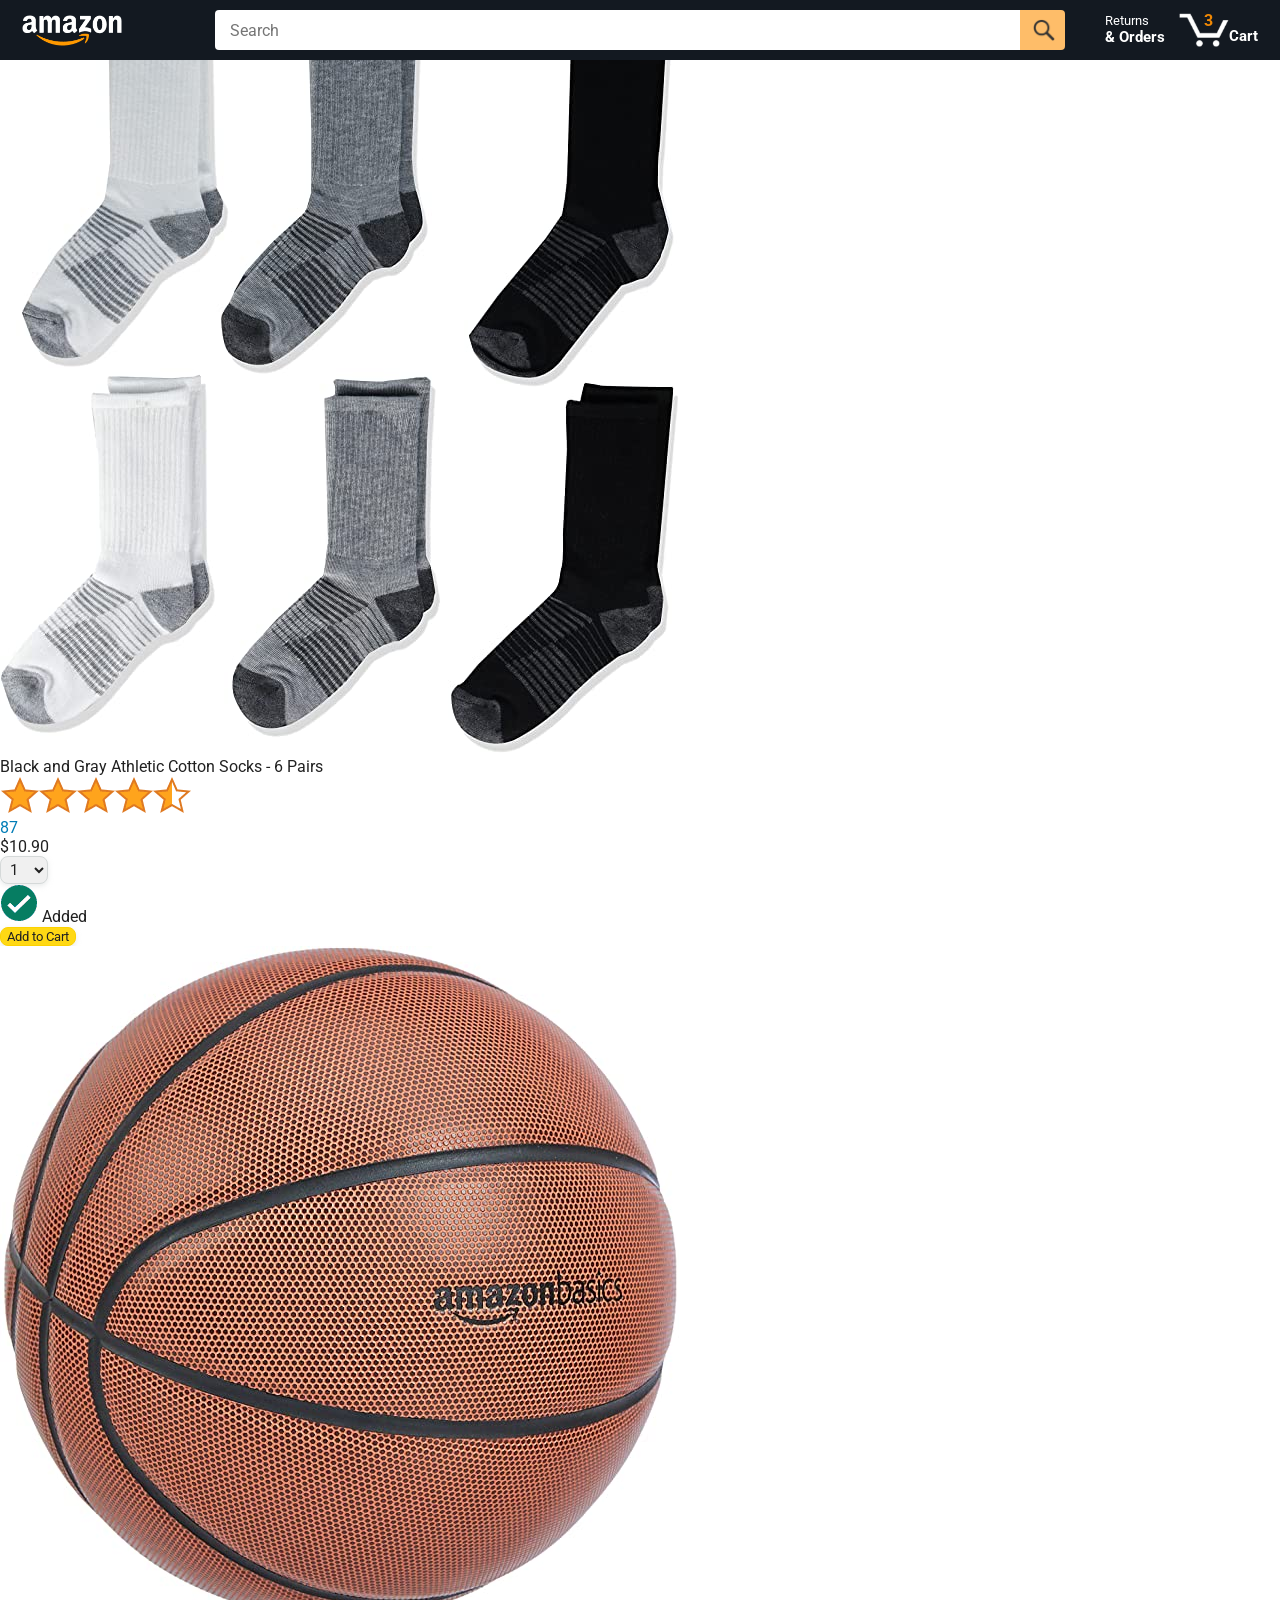
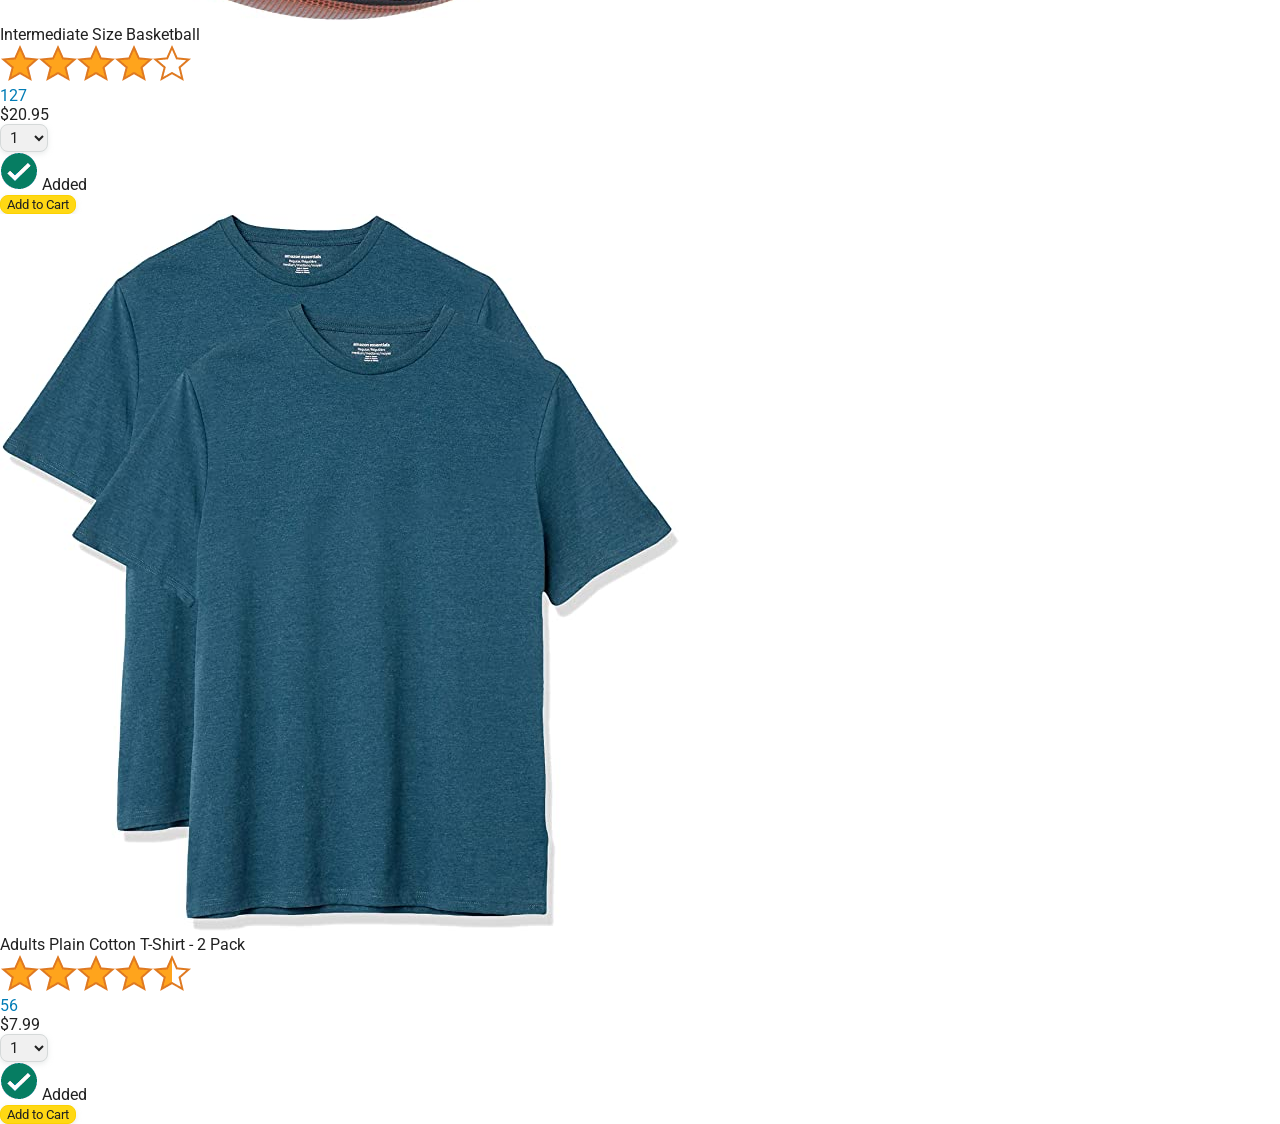
==== amazon.html @ 9d5b5144 "Add the starting files" ====
<!DOCTYPE html>
<html>
  <head>
    <title>Amazon Project</title>

    <!-- This code is needed for responsive design to work.
      (Responsive design = make the website look good on
      smaller screen sizes like a phone or a tablet). -->
    <meta name="viewport" content="width=device-width, initial-scale=1">

    <!-- Load a font called Roboto from Google Fonts. -->
    <link rel="preconnect" href="https://fonts.googleapis.com">
    <link rel="preconnect" href="https://fonts.gstatic.com" crossorigin>
    <link href="https://fonts.googleapis.com/css2?family=Roboto:wght@400;500;700&display=swap" rel="stylesheet">

    <!-- Here are the CSS files for this page. -->
    <link rel="stylesheet" href="styles/shared/general.css">
    <link rel="stylesheet" href="styles/shared/amazon-header.css">
    <link rel="stylesheet" href="styles/pages/amazon.css">
  </head>
  <body>
    <div class="amazon-header">
      <div class="amazon-header-left-section">
        <a href="amazon.html" class="header-link">
          <img class="amazon-logo"
            src="images/amazon-logo-white.png">
          <img class="amazon-mobile-logo"
            src="images/amazon-mobile-logo-white.png">
        </a>
      </div>

      <div class="amazon-header-middle-section">
        <input class="search-bar" type="text" placeholder="Search">

        <button class="search-button">
          <img class="search-icon" src="images/icons/search-icon.png">
        </button>
      </div>

      <div class="amazon-header-right-section">
        <a class="orders-link header-link" href="orders.html">
          <span class="returns-text">Returns</span>
          <span class="orders-text">& Orders</span>
        </a>

        <a class="cart-link header-link" href="checkout.html">
          <img class="cart-icon" src="images/icons/cart-icon.png">
          <div class="cart-quantity">3</div>
          <div class="cart-text">Cart</div>
        </a>
      </div>
    </div>
    
    <div class="main">
      <div class="products-grid">
        <div class="product-container">
          <div class="product-image-container">
            <img class="product-image"
              src="images/products/athletic-cotton-socks-6-pairs.jpg">
          </div>

          <div class="product-name limit-text-to-2-lines">
            Black and Gray Athletic Cotton Socks - 6 Pairs
          </div>

          <div class="product-rating-container">
            <img class="product-rating-stars"
              src="images/ratings/rating-45.png">
            <div class="product-rating-count link-primary">
              87
            </div>
          </div>

          <div class="product-price">
            $10.90
          </div>

          <div class="product-quantity-container">
            <select>
              <option selected value="1">1</option>
              <option value="2">2</option>
              <option value="3">3</option>
              <option value="4">4</option>
              <option value="5">5</option>
              <option value="6">6</option>
              <option value="7">7</option>
              <option value="8">8</option>
              <option value="9">9</option>
              <option value="10">10</option>
            </select>
          </div>

          <div class="product-spacer"></div>

          <div class="added-to-cart">
            <img src="images/icons/checkmark.png">
            Added
          </div>

          <button class="add-to-cart-button button-primary">
            Add to Cart
          </button>
        </div>

        <div class="product-container">
          <div class="product-image-container">
            <img class="product-image"
              src="images/products/intermediate-composite-basketball.jpg">
          </div>

          <div class="product-name limit-text-to-2-lines">
            Intermediate Size Basketball
          </div>

          <div class="product-rating-container">
            <img class="product-rating-stars"
              src="images/ratings/rating-40.png">
            <div class="product-rating-count link-primary">
              127
            </div>
          </div>

          <div class="product-price">
            $20.95
          </div>

          <div class="product-quantity-container">
            <select>
              <option selected value="1">1</option>
              <option value="2">2</option>
              <option value="3">3</option>
              <option value="4">4</option>
              <option value="5">5</option>
              <option value="6">6</option>
              <option value="7">7</option>
              <option value="8">8</option>
              <option value="9">9</option>
              <option value="10">10</option>
            </select>
          </div>

          <div class="product-spacer"></div>

          <div class="added-to-cart">
            <img src="images/icons/checkmark.png">
            Added
          </div>

          <button class="add-to-cart-button button-primary">
            Add to Cart
          </button>
        </div>

        <div class="product-container">
          <div class="product-image-container">
            <img class="product-image"
              src="images/products/adults-plain-cotton-tshirt-2-pack-teal.jpg">
          </div>

          <div class="product-name limit-text-to-2-lines">
            Adults Plain Cotton T-Shirt - 2 Pack
          </div>

          <div class="product-rating-container">
            <img class="product-rating-stars"
              src="images/ratings/rating-45.png">
            <div class="product-rating-count link-primary">
              56
            </div>
          </div>

          <div class="product-price">
            $7.99
          </div>

          <div class="product-quantity-container">
            <select>
              <option selected value="1">1</option>
              <option value="2">2</option>
              <option value="3">3</option>
              <option value="4">4</option>
              <option value="5">5</option>
              <option value="6">6</option>
              <option value="7">7</option>
              <option value="8">8</option>
              <option value="9">9</option>
              <option value="10">10</option>
            </select>
          </div>

          <div class="product-spacer"></div>

          <div class="added-to-cart">
            <img src="images/icons/checkmark.png">
            Added
          </div>

          <button class="add-to-cart-button button-primary">
            Add to Cart
          </button>
        </div>
      </div>
    </div>
  </body>
</html>
---- styles/shared/general.css ----
body {
  font-family: Roboto, Arial;
  color: rgb(33, 33, 33);
  /* The <body> element has a default margin of 8px
     on all sides. This removes the default margins. */
  margin: 0;
}

/* <p> elements have a default margin on the top
   and bottom. This removes the default margins. */
p {
  margin: 0;
}

button {
  cursor: pointer;
}

select {
  cursor: pointer;
}

input, select, button {
  font-family: Roboto, Arial;
}

.button-primary {
  color: rgb(33, 33, 33);
  background-color: rgb(255, 216, 20);
  border: 1px solid rgb(252, 210, 0);
  border-radius: 8px;
  cursor: pointer;
  box-shadow: 0 2px 5px rgba(213, 217, 217, 0.5);
}

.button-primary:hover {
  background-color: rgb(247, 202, 0);
  border: 1px solid rgb(242, 194, 0);
}

.button-primary:active {
  background: rgb(255, 216, 20);
  border-color: rgb(252, 210, 0);
  box-shadow: none;
}

.button-secondary {
  color: rgb(33, 33, 33);
  background: white;
  border: 1px solid rgb(213, 217, 217);
  border-radius: 8px;
  cursor: pointer;
  box-shadow: 0 2px 5px rgba(213, 217, 217, 0.5);
}

.button-secondary:hover {
  background-color: rgb(247, 250, 250);
}

.button-secondary:active {
  background-color: rgb(237, 253, 255);
  box-shadow: none;
}

/* These styles will limit text to 2 lines. Anything
   beyond 2 lines will be replaced with "..."
   You can find this code by using an A.I. tool or by
   searching in Google.
   https://css-tricks.com/almanac/properties/l/line-clamp/ */
.limit-text-to-2-lines {
  display: -webkit-box;
  -webkit-line-clamp: 2;
  -webkit-box-orient: vertical;
  overflow: hidden;
}

.link-primary {
  color: rgb(1, 124, 182);
  cursor: pointer;
}

.link-primary:hover {
  color: rgb(196, 80, 0);
}

/* Styles for dropdown selectors. */
select {
  color: rgb(33, 33, 33);
  background-color: rgb(240, 240, 240);
  border: 1px solid rgb(213, 217, 217);
  border-radius: 8px;
  padding: 3px 5px;
  font-size: 15px;
  cursor: pointer;
  box-shadow: 0 2px 5px rgba(213, 217, 217, 0.5);
}

select:focus,
input:focus {
  outline: 2px solid rgb(255, 153, 0);
}
---- styles/shared/amazon-header.css ----
.amazon-header {
  background-color: rgb(19, 25, 33);
  color: white;
  padding-left: 15px;
  padding-right: 15px;

  display: flex;
  align-items: center;
  justify-content: space-between;

  position: fixed;
  top: 0;
  left: 0;
  right: 0;
  height: 60px;
}

.amazon-header-left-section {
  width: 180px;
}

@media (max-width: 800px) {
  .amazon-header-left-section {
    width: unset;
  }
}

.header-link {
  display: inline-block;
  padding: 6px;
  border-radius: 2px;
  cursor: pointer;
  text-decoration: none;
  border: 1px solid rgba(0, 0, 0, 0);
}

.header-link:hover {
  border: 1px solid white;
}

.amazon-logo {
  width: 100px;
  margin-top: 5px;
}

.amazon-mobile-logo {
  display: none;
}

@media (max-width: 575px) {
  .amazon-logo {
    display: none;
  }

  .amazon-mobile-logo {
    display: block;
    height: 35px;
    margin-top: 5px;
  }
}

.amazon-header-middle-section {
  flex: 1;
  max-width: 850px;
  margin-left: 10px;
  margin-right: 10px;
  display: flex;
}

.search-bar {
  flex: 1;
  width: 0;
  font-size: 16px;
  height: 38px;
  padding-left: 15px;
  border: none;
  border-top-left-radius: 4px;
  border-bottom-left-radius: 4px;
  border-top-right-radius: 0;
  border-bottom-right-radius: 0;
}

.search-button {
  background-color: rgb(254, 189, 105);
  border: none;
  width: 45px;
  height: 40px;
  border-top-right-radius: 4px;
  border-bottom-right-radius: 4px;
  flex-shrink: 0;
}

.search-icon {
  height: 22px;
  margin-left: 2px;
  margin-top: 3px;
}

.amazon-header-right-section {
  width: 180px;
  flex-shrink: 0;
  display: flex;
  justify-content: end;
}

.orders-link {
  color: white;
}

.returns-text {
  display: block;
  font-size: 13px;
}

.orders-text {
  display: block;
  font-size: 15px;
  font-weight: 700;
}

.cart-link {
  color: white;
  display: flex;
  align-items: center;
  position: relative;
}

.cart-icon {
  width: 50px;
}

.cart-text {
  margin-top: 12px;
  font-size: 15px;
  font-weight: 700;
}

.cart-quantity {
  color: rgb(240, 136, 4);
  font-size: 16px;
  font-weight: 700;

  position: absolute;
  top: 4px;
  left: 22px;
  
  width: 26px;
  text-align: center;
}
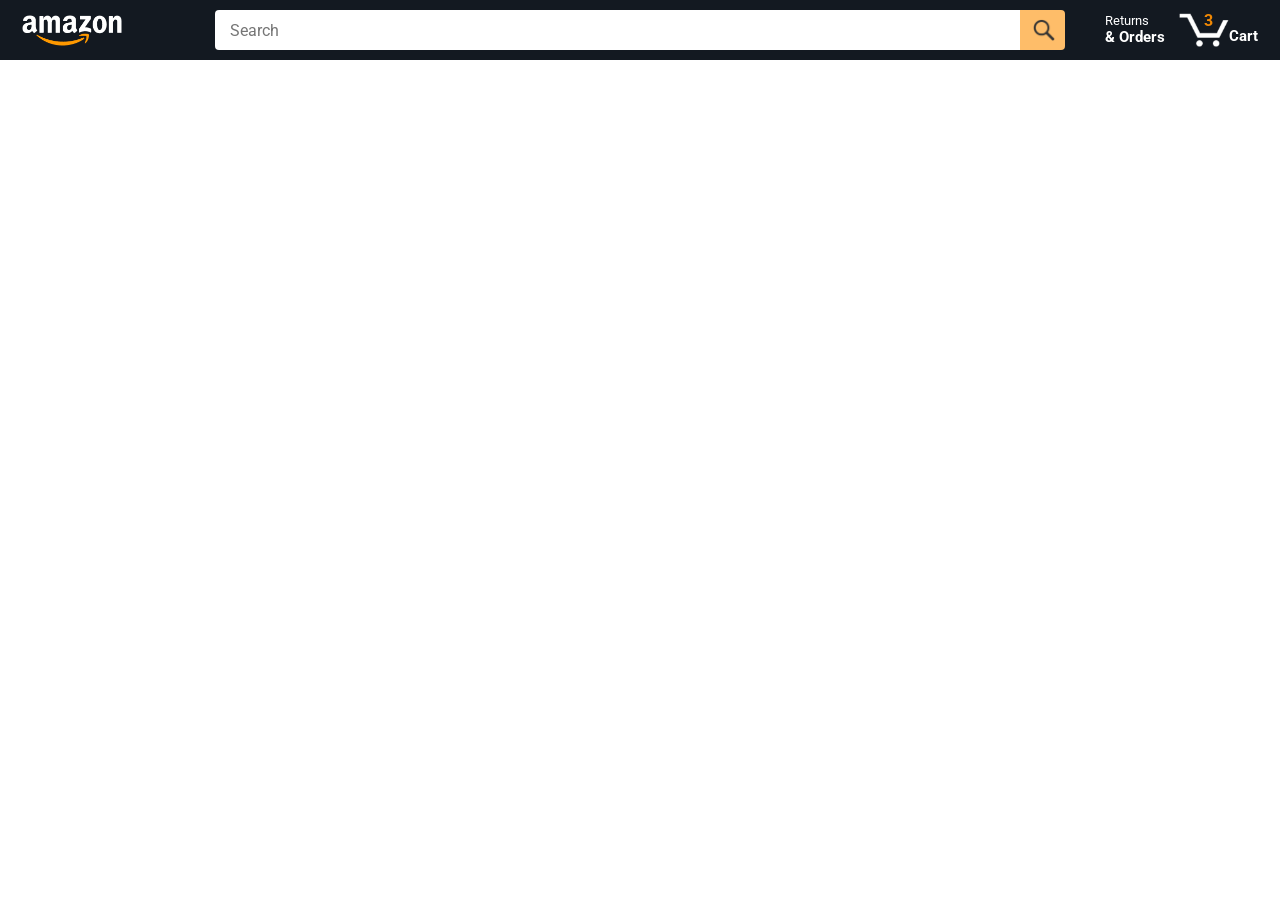
==== commit 429a5c58: "Generating HTML with javascript" ====
--- a/amazon.html
+++ b/amazon.html
@@ -52,154 +52,9 @@
     </div>
     
     <div class="main">
-      <div class="products-grid">
-        <div class="product-container">
-          <div class="product-image-container">
-            <img class="product-image"
-              src="images/products/athletic-cotton-socks-6-pairs.jpg">
-          </div>
-
-          <div class="product-name limit-text-to-2-lines">
-            Black and Gray Athletic Cotton Socks - 6 Pairs
-          </div>
-
-          <div class="product-rating-container">
-            <img class="product-rating-stars"
-              src="images/ratings/rating-45.png">
-            <div class="product-rating-count link-primary">
-              87
-            </div>
-          </div>
-
-          <div class="product-price">
-            $10.90
-          </div>
-
-          <div class="product-quantity-container">
-            <select>
-              <option selected value="1">1</option>
-              <option value="2">2</option>
-              <option value="3">3</option>
-              <option value="4">4</option>
-              <option value="5">5</option>
-              <option value="6">6</option>
-              <option value="7">7</option>
-              <option value="8">8</option>
-              <option value="9">9</option>
-              <option value="10">10</option>
-            </select>
-          </div>
-
-          <div class="product-spacer"></div>
-
-          <div class="added-to-cart">
-            <img src="images/icons/checkmark.png">
-            Added
-          </div>
-
-          <button class="add-to-cart-button button-primary">
-            Add to Cart
-          </button>
-        </div>
-
-        <div class="product-container">
-          <div class="product-image-container">
-            <img class="product-image"
-              src="images/products/intermediate-composite-basketball.jpg">
-          </div>
-
-          <div class="product-name limit-text-to-2-lines">
-            Intermediate Size Basketball
-          </div>
-
-          <div class="product-rating-container">
-            <img class="product-rating-stars"
-              src="images/ratings/rating-40.png">
-            <div class="product-rating-count link-primary">
-              127
-            </div>
-          </div>
-
-          <div class="product-price">
-            $20.95
-          </div>
-
-          <div class="product-quantity-container">
-            <select>
-              <option selected value="1">1</option>
-              <option value="2">2</option>
-              <option value="3">3</option>
-              <option value="4">4</option>
-              <option value="5">5</option>
-              <option value="6">6</option>
-              <option value="7">7</option>
-              <option value="8">8</option>
-              <option value="9">9</option>
-              <option value="10">10</option>
-            </select>
-          </div>
-
-          <div class="product-spacer"></div>
-
-          <div class="added-to-cart">
-            <img src="images/icons/checkmark.png">
-            Added
-          </div>
-
-          <button class="add-to-cart-button button-primary">
-            Add to Cart
-          </button>
-        </div>
-
-        <div class="product-container">
-          <div class="product-image-container">
-            <img class="product-image"
-              src="images/products/adults-plain-cotton-tshirt-2-pack-teal.jpg">
-          </div>
-
-          <div class="product-name limit-text-to-2-lines">
-            Adults Plain Cotton T-Shirt - 2 Pack
-          </div>
-
-          <div class="product-rating-container">
-            <img class="product-rating-stars"
-              src="images/ratings/rating-45.png">
-            <div class="product-rating-count link-primary">
-              56
-            </div>
-          </div>
-
-          <div class="product-price">
-            $7.99
-          </div>
-
-          <div class="product-quantity-container">
-            <select>
-              <option selected value="1">1</option>
-              <option value="2">2</option>
-              <option value="3">3</option>
-              <option value="4">4</option>
-              <option value="5">5</option>
-              <option value="6">6</option>
-              <option value="7">7</option>
-              <option value="8">8</option>
-              <option value="9">9</option>
-              <option value="10">10</option>
-            </select>
-          </div>
-
-          <div class="product-spacer"></div>
-
-          <div class="added-to-cart">
-            <img src="images/icons/checkmark.png">
-            Added
-          </div>
-
-          <button class="add-to-cart-button button-primary">
-            Add to Cart
-          </button>
-        </div>
+      <div class="products-grid js-products-grid">
       </div>
     </div>
+    <script src ="scripts/amazon.js"></script>
   </body>
 </html>
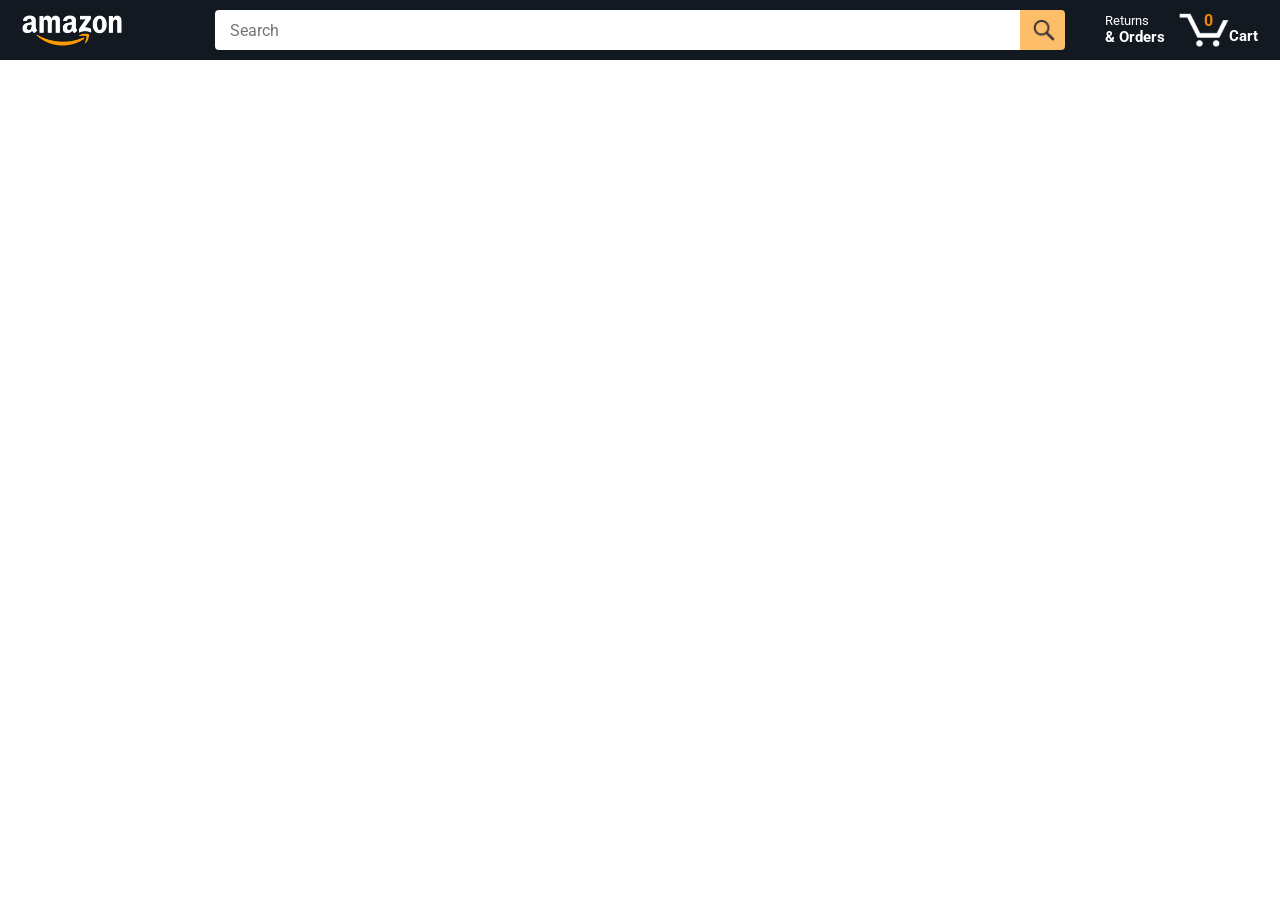
==== commit 3cbbb5a0: "Made the cart quantity interactive" ====
--- a/amazon.html
+++ b/amazon.html
@@ -45,7 +45,7 @@
 
         <a class="cart-link header-link" href="checkout.html">
           <img class="cart-icon" src="images/icons/cart-icon.png">
-          <div class="cart-quantity">3</div>
+          <div class="cart-quantity js-cart">0</div>
           <div class="cart-text">Cart</div>
         </a>
       </div>
@@ -55,6 +55,8 @@
       <div class="products-grid js-products-grid">
       </div>
     </div>
+    <script src="data/cart.js"></script>
+    <script src="data/products.js"></script>
     <script src ="scripts/amazon.js"></script>
   </body>
 </html>
